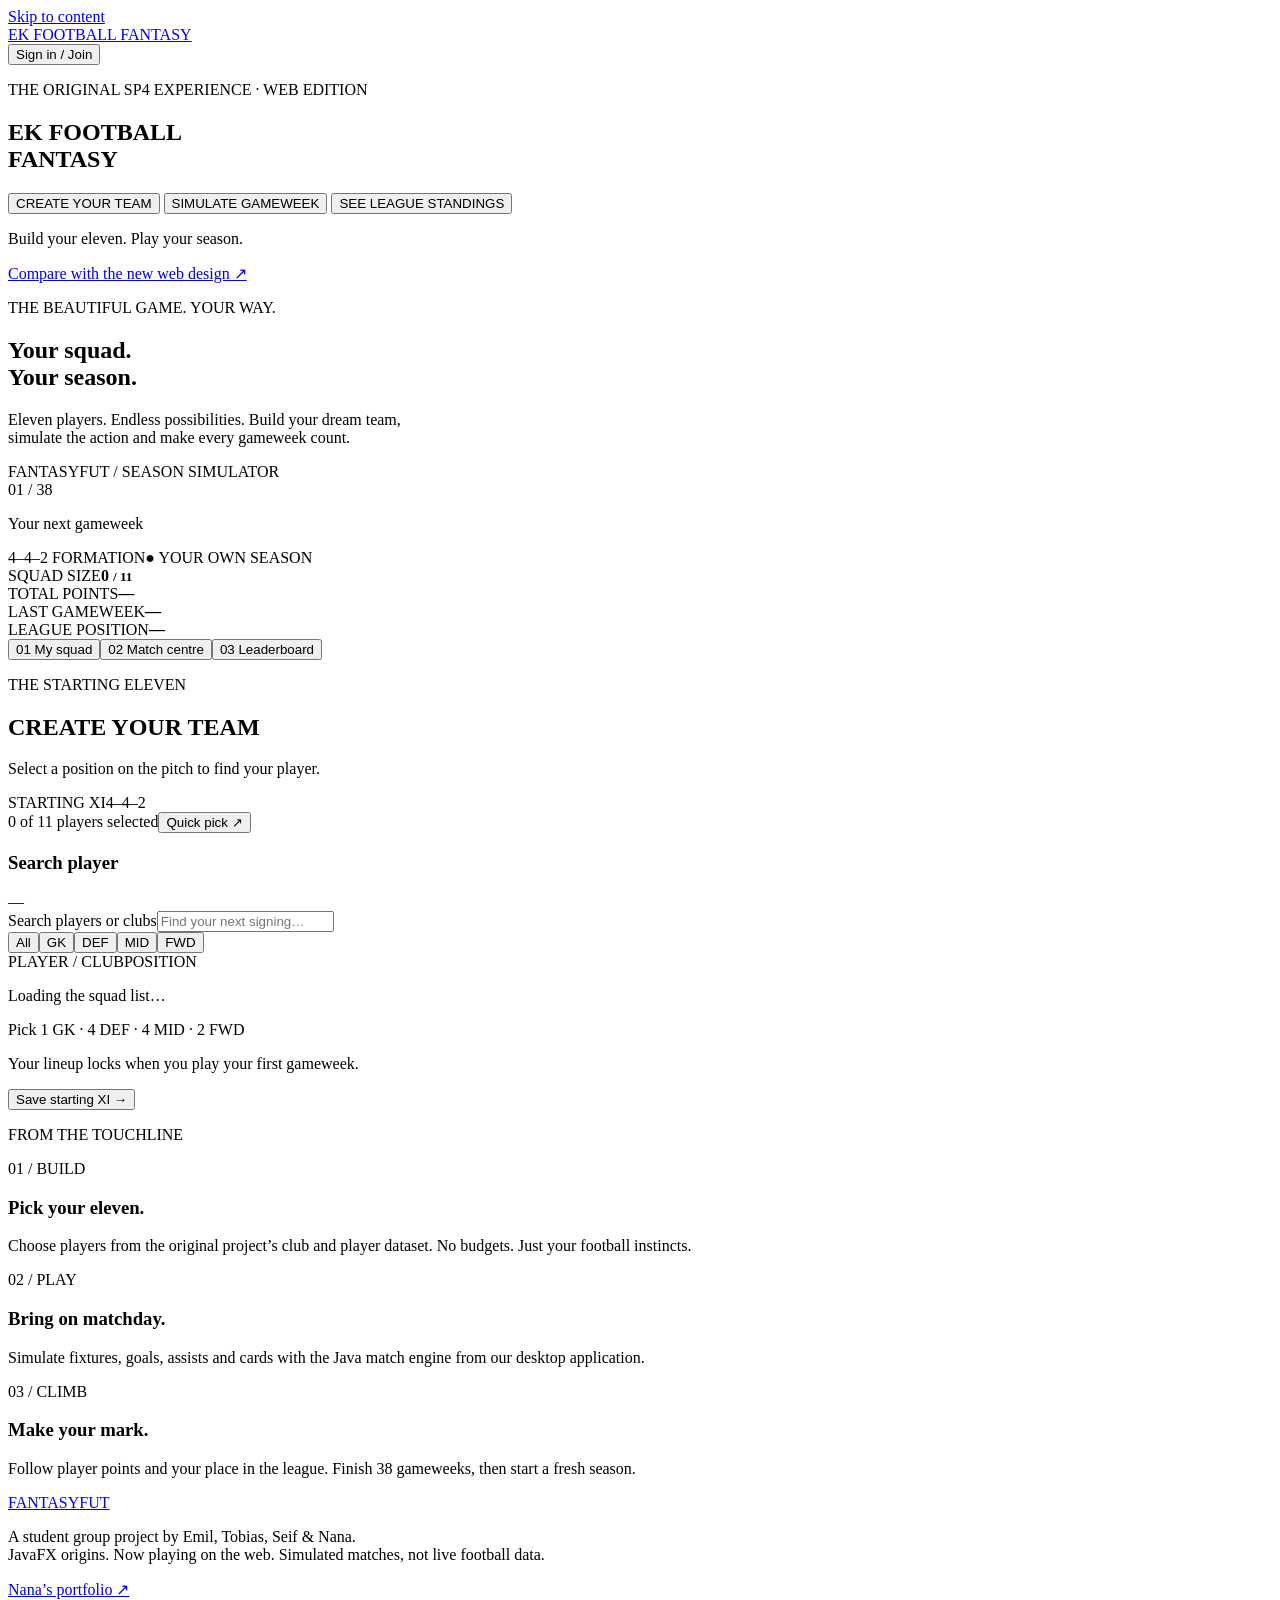
==== web/src/main/resources/public/classic.html @ 7f008d6c "Add original JavaFX-inspired frontend as a classic preview" ====
<!doctype html>
<html lang="en">
<head>
  <meta charset="utf-8"><meta name="viewport" content="width=device-width,initial-scale=1">
  <meta name="description" content="Build your FantasyFUT starting eleven, simulate matchweeks and follow your team up the leaderboard. A student group project, now on the web.">
  <title>EK Football Fantasy — Original look</title>
  <link rel="icon" href="/ball.svg" type="image/svg+xml"><link rel="stylesheet" href="/app.css"><link rel="stylesheet" href="/classic.css">
  <script src="/app.js" defer></script><script src="/classic.js" defer></script>
</head>
<body class="classic" data-screen="menu">
<a class="skip" href="#main">Skip to content</a>
<header class="topbar"><a class="brand" href="/classic.html">EK FOOTBALL FANTASY</a><div class="account"><span id="manager-name" hidden></span><button id="auth-open" class="button small">Sign in / Join</button><button id="logout" class="button small ghost" hidden>Sign out</button></div></header>
<main id="main">
<section id="desktop-menu" class="desktop-menu">
  <p class="edition-label">THE ORIGINAL SP4 EXPERIENCE · WEB EDITION</p>
  <h1>EK FOOTBALL<br>FANTASY</h1>
  <div class="menu-actions">
    <button data-screen-target="squad">CREATE YOUR TEAM</button>
    <button data-screen-target="gameweek">SIMULATE GAMEWEEK</button>
    <button data-screen-target="league">SEE LEAGUE STANDINGS</button>
  </div>
  <p class="menu-note">Build your eleven. Play your season.</p>
  <a class="compare-link" href="/">Compare with the new web design ↗</a>
</section>
<div class="classic-screen-bar" id="classic-screen-bar" hidden><button id="classic-back" class="button">← BACK</button><span id="classic-screen-name">CREATE YOUR TEAM</span><a href="/">New web design ↗</a></div>
  <section class="intro"><div><p class="eyebrow"><span class="live-dot"></span> THE BEAUTIFUL GAME. YOUR WAY.</p><h1>Your squad.<br><span>Your season.</span></h1><p class="intro-copy">Eleven players. Endless possibilities. Build your dream team,<br class="desktop"> simulate the action and make every gameweek count.</p></div><div class="season-card"><span class="season-label">FANTASYFUT / SEASON SIMULATOR</span><div class="week-big" id="week-label">01 <span>/ 38</span></div><p id="season-caption">Your next gameweek</p><div class="season-bottom"><span>4–4–2 FORMATION</span><span>● YOUR OWN SEASON</span></div></div></section>
  <div id="load-error" class="notice error" hidden>Could not load the game. <button id="retry">Try again</button></div>
  <section class="stats-strip" aria-label="Season overview"><div><span class="stat-label">SQUAD SIZE</span><strong id="squad-stat">0 <small>/ 11</small></strong></div><div><span class="stat-label">TOTAL POINTS</span><strong id="points-stat">—</strong></div><div><span class="stat-label">LAST GAMEWEEK</span><strong id="last-stat">—</strong></div><div><span class="stat-label">LEAGUE POSITION</span><strong id="rank-stat">—</strong></div></section>
  <nav class="tabs" aria-label="Game sections"><button class="tab active" data-view="squad" aria-current="page">01 <span>My squad</span></button><button class="tab" data-view="gameweek">02 <span>Match centre</span></button><button class="tab" data-view="league">03 <span>Leaderboard</span></button></nav>
  <section id="squad-view" class="view"><div class="section-heading"><div><p class="eyebrow dark">THE STARTING ELEVEN</p><h2>CREATE YOUR TEAM</h2></div><p class="subtle" id="squad-hint">Select a position on the pitch to find your player.</p></div>
  <div class="squad-layout"><div class="pitch-card"><div class="pitch-toolbar"><span><span class="tiny-dot"></span> STARTING XI</span><span>4–4–2</span></div><div class="pitch" id="pitch" aria-label="Your starting eleven"><div class="pitch-markings" aria-hidden="true"><div class="centre-circle"></div><div class="halfway"></div><div class="box top"></div><div class="box bottom"></div></div><div id="forwards" class="pitch-row forwards"></div><div id="midfielders" class="pitch-row midfielders"></div><div id="defenders" class="pitch-row defenders"></div><div id="goalkeeper" class="pitch-row goalkeeper"></div></div><div class="pitch-footer"><span id="selection-count">0 of 11 players selected</span><button id="quick-pick" class="text-button">Quick pick ↗</button></div></div>
    <aside class="player-panel"><div class="panel-heading"><h3>Search player</h3><span id="player-count" class="badge">—</span></div><label class="search-label" for="search">Search players or clubs</label><input id="search" type="search" placeholder="Find your next signing…" autocomplete="off"><div id="position-filters" class="filters" aria-label="Filter by position"><button data-position="ALL" class="active" aria-pressed="true">All</button><button data-position="GK" aria-pressed="false">GK</button><button data-position="DEF" aria-pressed="false">DEF</button><button data-position="MID" aria-pressed="false">MID</button><button data-position="FWD" aria-pressed="false">FWD</button></div><div class="list-labels"><span>PLAYER / CLUB</span><span>POSITION</span></div><div id="player-list" class="player-list" aria-label="Available players"><p class="empty">Loading the squad list…</p></div><div class="panel-foot">Pick 1 GK · 4 DEF · 4 MID · 2 FWD</div></aside></div>
    <div class="save-bar"><p id="save-hint">Your lineup locks when you play your first gameweek.</p><button id="save-team" class="button">Save starting XI <span>→</span></button></div>
  </section>
  <section id="gameweek-view" class="view" hidden><div class="section-heading"><div><p class="eyebrow dark">LET THE FOOTBALL DO THE TALKING</p><h2>SIMULATE GAMEWEEK</h2></div><button id="simulate" class="button">Simulate gameweek →</button></div><p class="subtle">Each simulation plays a new round for your own season. Your saved eleven earns the points.</p><div id="match-summary" class="notice">Save your starting XI, then play your first gameweek.</div><div class="match-grid" id="fixtures"></div><div class="table-panel"><div class="panel-heading"><h3>Player performances</h3><span id="results-week" class="badge">No gameweeks yet</span></div><div class="table-scroll"><table><thead><tr><th>Player</th><th>MIN</th><th>G</th><th>A</th><th>YC</th><th>RC</th><th>PTS</th></tr></thead><tbody id="performance-body"></tbody></table></div><p id="performance-empty" class="empty">Your matchday story starts with your first simulation.</p></div><div class="scoring-note"><strong>The points system</strong><span>Goal +4</span><span>Assist +2</span><span>90 minutes +2</span><span>1–89 minutes +1</span><span>Yellow −1</span><span>Red −3</span></div><div class="reset-row"><p>Want a fresh start? Reset only your own season; your account and lineup stay.</p><button id="reset-open" class="text-button danger">Reset my season</button></div></section>
  <section id="league-view" class="view" hidden><div class="section-heading"><div><p class="eyebrow dark">THE MANAGERS' TABLE</p><h2>LEAGUE STANDINGS</h2></div><span class="badge">TOP 100 MANAGERS</span></div><p class="subtle">Ranked by total points. Everyone plays their own simulations; check gameweeks played when comparing scores. Select a manager to see their squad.</p><div class="table-panel"><div class="table-scroll"><table class="league-table"><thead><tr><th>Rank</th><th>Manager</th><th>Gameweeks played</th><th>Total points</th></tr></thead><tbody id="league-body"></tbody></table></div><p id="league-empty" class="empty" hidden>No managers yet. Join and start the first season.</p></div></section>
  <section class="how-to"><p class="eyebrow dark">FROM THE TOUCHLINE</p><div><article><span>01 / BUILD</span><h3>Pick your eleven.</h3><p>Choose players from the original project’s club and player dataset. No budgets. Just your football instincts.</p></article><article><span>02 / PLAY</span><h3>Bring on matchday.</h3><p>Simulate fixtures, goals, assists and cards with the Java match engine from our desktop application.</p></article><article><span>03 / CLIMB</span><h3>Make your mark.</h3><p>Follow player points and your place in the league. Finish 38 gameweeks, then start a fresh season.</p></article></div></section>
</main><footer><a class="brand" href="/classic.html">FANTASY<span>FUT</span></a><p>A student group project by Emil, Tobias, Seif & Nana.<br>JavaFX origins. Now playing on the web. Simulated matches, not live football data.</p><a href="https://nykantwi.github.io/Portfolio/">Nana’s portfolio ↗</a></footer>
<dialog id="auth-dialog"><button class="close-dialog" aria-label="Close dialog">×</button><p class="eyebrow dark">WELCOME TO THE DUGOUT</p><h2 id="auth-title">Your season starts here.</h2><p id="auth-copy">Create your manager account to save a squad and play.</p><form id="auth-form"><label for="username">Manager name</label><input id="username" name="username" autocomplete="username" minlength="3" maxlength="24" pattern="[A-Za-z0-9_]{3,24}" required><label for="password">Password</label><input id="password" name="password" type="password" autocomplete="new-password" minlength="8" required><p class="form-note" id="password-note">At least 8 characters. Use a password unique to this demo.</p><p id="auth-error" class="form-error" role="alert"></p><button class="button" type="submit" id="auth-submit">Create manager account →</button></form><button id="auth-toggle" class="text-button">Already a manager? Sign in</button></dialog>
<dialog id="reset-dialog"><button class="close-dialog" aria-label="Close dialog">×</button><p class="eyebrow dark">A NEW SEASON</p><h2>Back to gameweek one?</h2><p>This clears your match results and points. Your account and starting eleven stay. Other managers are unaffected.</p><form id="reset-form"><label for="reset-confirmation">Type RESET to confirm</label><input id="reset-confirmation" autocomplete="off" required pattern="RESET"><p id="reset-error" class="form-error" role="alert"></p><button class="button" type="submit">Reset my season</button></form></dialog>
<dialog id="manager-dialog"><button class="close-dialog" aria-label="Close dialog">×</button><p class="eyebrow dark">FROM THE LEAGUE</p><h2 id="public-manager">Manager squad</h2><div id="public-team"></div></dialog>
<div id="toast" role="status" aria-live="polite" hidden></div>
</body></html>
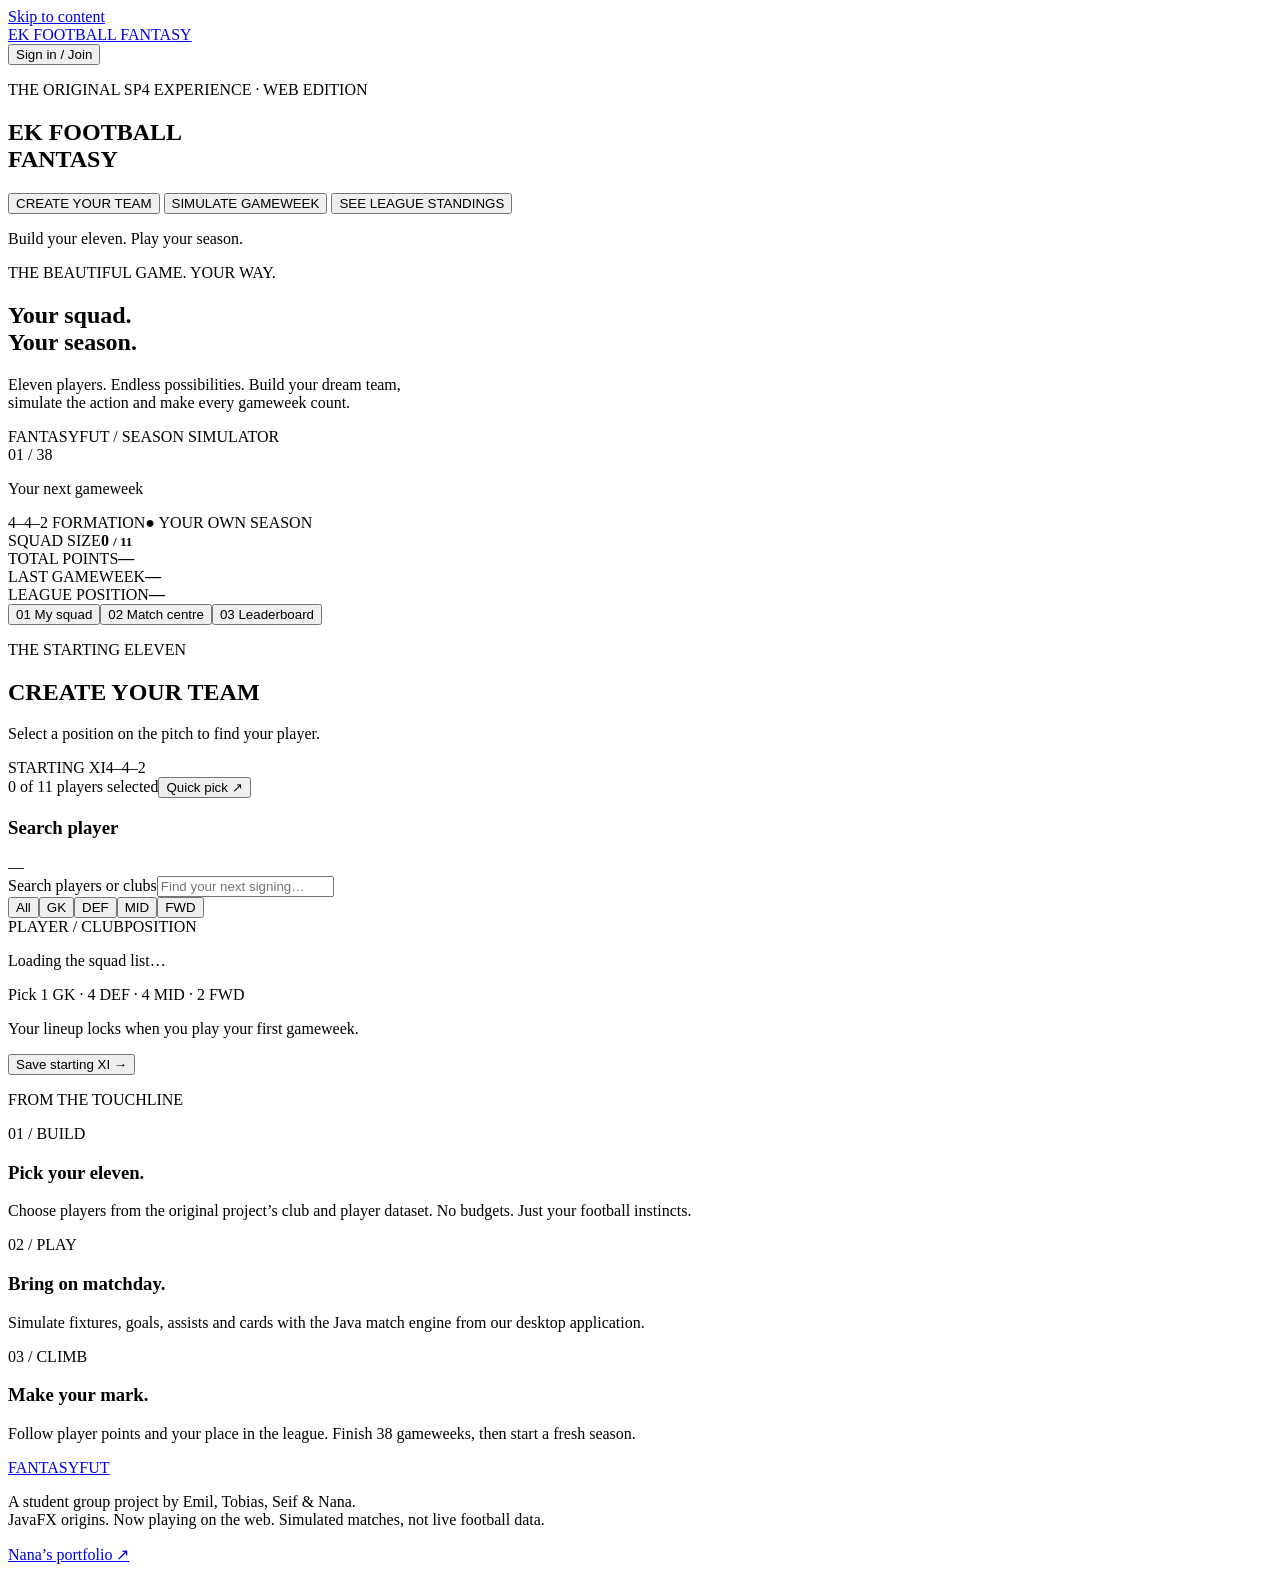
==== commit c8ee8dab: "Remove alternate design links from original frontend" ====
--- a/web/src/main/resources/public/classic.html
+++ b/web/src/main/resources/public/classic.html
@@ -20,9 +20,8 @@
     <button data-screen-target="league">SEE LEAGUE STANDINGS</button>
   </div>
   <p class="menu-note">Build your eleven. Play your season.</p>
-  <a class="compare-link" href="/">Compare with the new web design ↗</a>
 </section>
-<div class="classic-screen-bar" id="classic-screen-bar" hidden><button id="classic-back" class="button">← BACK</button><span id="classic-screen-name">CREATE YOUR TEAM</span><a href="/">New web design ↗</a></div>
+<div class="classic-screen-bar" id="classic-screen-bar" hidden><button id="classic-back" class="button">← BACK</button><span id="classic-screen-name">CREATE YOUR TEAM</span></div>
   <section class="intro"><div><p class="eyebrow"><span class="live-dot"></span> THE BEAUTIFUL GAME. YOUR WAY.</p><h1>Your squad.<br><span>Your season.</span></h1><p class="intro-copy">Eleven players. Endless possibilities. Build your dream team,<br class="desktop"> simulate the action and make every gameweek count.</p></div><div class="season-card"><span class="season-label">FANTASYFUT / SEASON SIMULATOR</span><div class="week-big" id="week-label">01 <span>/ 38</span></div><p id="season-caption">Your next gameweek</p><div class="season-bottom"><span>4–4–2 FORMATION</span><span>● YOUR OWN SEASON</span></div></div></section>
   <div id="load-error" class="notice error" hidden>Could not load the game. <button id="retry">Try again</button></div>
   <section class="stats-strip" aria-label="Season overview"><div><span class="stat-label">SQUAD SIZE</span><strong id="squad-stat">0 <small>/ 11</small></strong></div><div><span class="stat-label">TOTAL POINTS</span><strong id="points-stat">—</strong></div><div><span class="stat-label">LAST GAMEWEEK</span><strong id="last-stat">—</strong></div><div><span class="stat-label">LEAGUE POSITION</span><strong id="rank-stat">—</strong></div></section>
